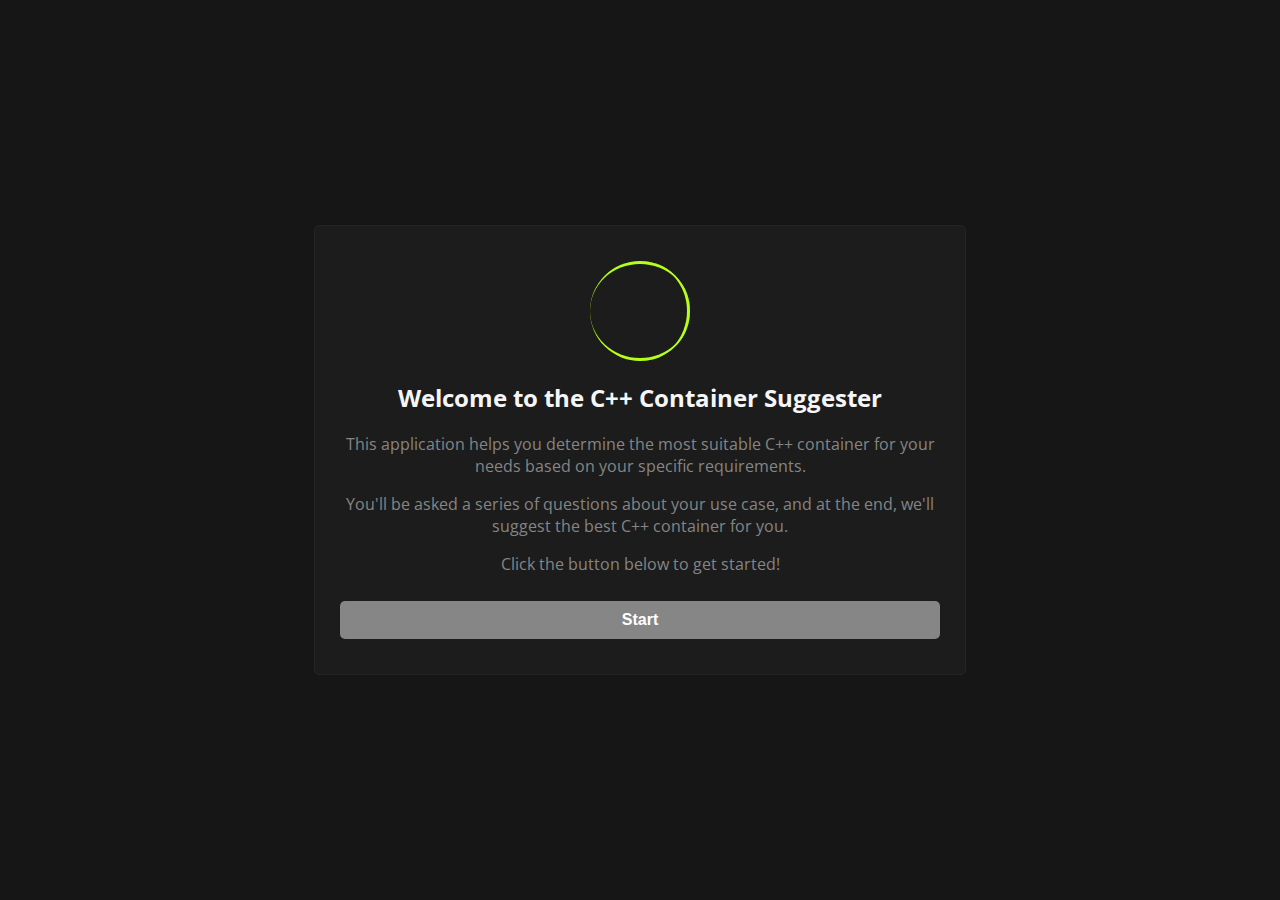
==== cpp-containers/index.html @ ea65dd3d "[+] General: Introduce C++ Container Suggester App" ====
<!doctype html><html lang="en"><head><meta charset="utf-8"/><meta name="viewport" content="width=device-width,initial-scale=1"/><link rel="manifest" href="/cpp-containers/manifest.json"/><link rel="preconnect" href="https://fonts.googleapis.com"><link rel="preconnect" href="https://fonts.gstatic.com" crossorigin><link href="https://fonts.googleapis.com/css2?family=Open+Sans:ital,wght@0,300..800;1,300..800&family=Roboto+Mono:ital,wght@0,100..700;1,100..700&display=swap" rel="stylesheet"><title>C++ Container Suggester</title><script defer="defer" src="/cpp-containers/static/js/main.af11e24f.js"></script><link href="/cpp-containers/static/css/main.3ea4bea8.css" rel="stylesheet"></head><body><noscript>You need to enable JavaScript to run this app.</noscript><div id="root"></div><script>function setVh(){const e=.01*window.innerHeight;document.documentElement.style.setProperty("--vh",`${e}px`)}window.addEventListener("resize",setVh),window.addEventListener("orientationchange",setVh),setVh()</script></body></html>
---- cpp-containers/static/css/main.3ea4bea8.css ----
.light-mode{--background-color:#fff;--text-color:#000;--shadow-color:#000;--border-color:#000}.dark-mode{--background-color:#1c1c1c;--theme-green-color:#b6ff1b;--text-color:#f6f6f6;--text-color-secondary:#858585;--text-color-button:#fff;--text-color-button-secondary:#dfdfdf;--text-color-button-hover:#000;--text-color-button-secondary-hover:#5c5c5c;--shadow-color:#292e32;--border-color:#242424;--button-color:#868686;--button-hover-color:#b6ff1b;--container-higlight-color:#b6ff1b;--question-text-higlight-color:#b7ff1b6b;--result-link-color:#b6ff1b;--result-link-hover-color:#1d2b00}body{background-color:#161616;color:var(--text-color);font-family:Open Sans,sans-serif;justify-content:center;margin:0;min-height:100vh;min-height:calc(var(--vh, 1vh)*100)}body,header{align-items:center;display:flex}header{justify-content:space-between;left:20px;position:absolute;right:20px;top:20px}.box{background-color:var(--background-color);border:1px solid var(--border-color);border-radius:5px;color:var(--text-color);max-width:600px;min-width:300px;padding:35px 25px;text-align:center}img{height:auto;max-width:100%}p{color:var(--text-color-secondary)}p.result a{border-radius:5px;color:var(--result-link-color);font-family:Roboto Mono,sans-serif;font-size:30px;padding:10px;text-decoration:none;text-decoration-line:none!important;transition:.2s ease-in-out}p.result a:hover{background-color:var(--result-link-hover-color);border-radius:5px}.question-box img{border-radius:10px;height:auto;margin-bottom:20px;max-width:100%}.question-header{justify-content:space-between;right:0;top:0}button{background-color:var(--button-color);border:none;border-radius:5px;color:var(--text-color-button);cursor:pointer;font-size:16px;font-weight:700;margin-top:10px;padding:10px 20px;transition:background-color .3s;width:100%}button p{color:var(--text-color-button-secondary);font-weight:400!important}button.controlButton{border-radius:50%;font-size:20px;height:40px;margin-right:5px;padding:2px;width:40px}button.decisionButton{border-radius:5px;width:45%}#decisionBox{display:flex;justify-content:space-between;margin-top:20px}button:hover{background-color:var(--button-hover-color);color:var(--text-color-button-hover)}button:hover p{color:var(--text-color-button-secondary-hover)}button:last-child{margin-right:0}.box h3{color:var(--theme-green-color)!important;font-size:18px;text-shadow:var(--question-text-higlight-color) 1px 1px 10px}@media (max-width:600px){body{align-items:center;display:flex;height:100vh;height:calc(var(--vh, 1vh)*100);justify-content:center;padding:0}.box{margin:0 10px;max-width:300px;padding:20px;width:100%}header{align-items:flex-start;flex-direction:column}button{font-size:14px;padding:10px}button.decisionButton{margin:10px 0;width:100%}#decisionBox{flex-direction:column}}@media (min-width:601px) and (max-width:1024px){body{height:auto;padding:20px}.box{margin:0 auto;max-width:600px;padding:25px;width:80%}header{align-items:center;flex-direction:row;justify-content:space-between}button{font-size:15px;padding:10px}button.decisionButton{width:48%}#decisionBox{flex-direction:row;flex-wrap:wrap}}.loader{height:100px;left:calc(50% - 32px);margin:0 auto;perspective:800px;top:calc(50% - 32px);width:100px}.inner,.loader{border-radius:50%}.inner{box-sizing:border-box;height:100%;position:absolute;width:100%}.inner.one{animation:rotate-one 1s linear infinite;border-bottom:3px solid var(--theme-green-color);left:0;top:0}.inner.two{animation:rotate-two 1s linear infinite;border-right:3px solid var(--theme-green-color);right:0;top:0}.inner.three{animation:rotate-three 1s linear infinite;border-top:3px solid var(--theme-green-color);bottom:0;right:0}@keyframes rotate-one{0%{transform:rotateX(35deg) rotateY(-45deg) rotate(0deg)}to{transform:rotateX(35deg) rotateY(-45deg) rotate(1turn)}}@keyframes rotate-two{0%{transform:rotateX(50deg) rotateY(10deg) rotate(0deg)}to{transform:rotateX(50deg) rotateY(10deg) rotate(1turn)}}@keyframes rotate-three{0%{transform:rotateX(35deg) rotateY(55deg) rotate(0deg)}to{transform:rotateX(35deg) rotateY(55deg) rotate(1turn)}}.fade-enter{opacity:0;transform:scale(.95)}.fade-enter-active{transition:opacity .5s ease-in-out,transform .5s ease-in-out}.fade-enter-active,.fade-exit{opacity:1;transform:scale(1)}.fade-exit-active{opacity:0;transform:scale(.95);transition:opacity .5s ease-in-out,transform .5s ease-in-out}
/*# sourceMappingURL=main.3ea4bea8.css.map*/
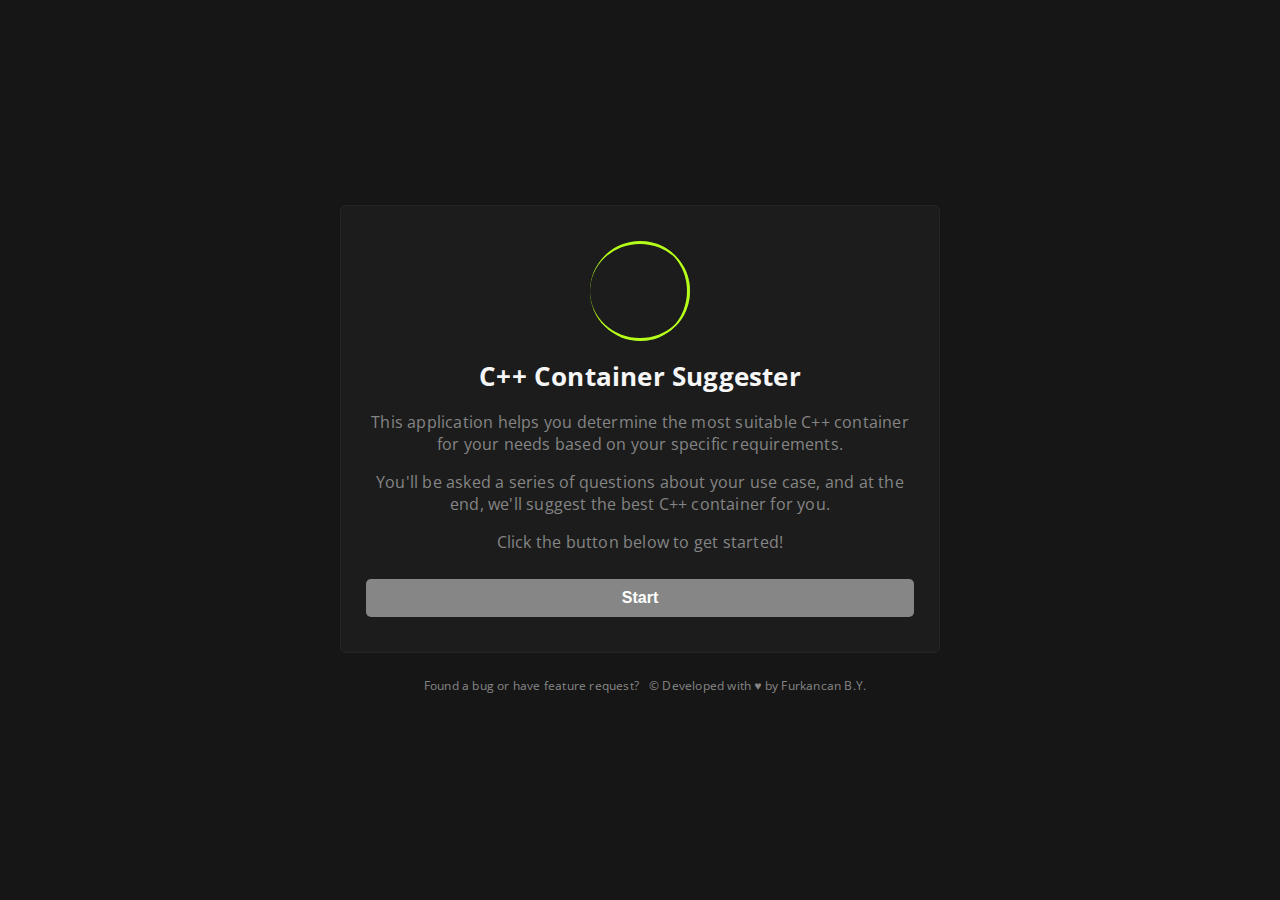
==== commit 37fa78d1: "Deploy the app" ====
--- a/cpp-containers/index.html
+++ b/cpp-containers/index.html
@@ -1 +1 @@
-<!doctype html><html lang="en"><head><meta charset="utf-8"/><meta name="viewport" content="width=device-width,initial-scale=1"/><link rel="manifest" href="/cpp-containers/manifest.json"/><link rel="preconnect" href="https://fonts.googleapis.com"><link rel="preconnect" href="https://fonts.gstatic.com" crossorigin><link href="https://fonts.googleapis.com/css2?family=Open+Sans:ital,wght@0,300..800;1,300..800&family=Roboto+Mono:ital,wght@0,100..700;1,100..700&display=swap" rel="stylesheet"><title>C++ Container Suggester</title><script defer="defer" src="/cpp-containers/static/js/main.af11e24f.js"></script><link href="/cpp-containers/static/css/main.3ea4bea8.css" rel="stylesheet"></head><body><noscript>You need to enable JavaScript to run this app.</noscript><div id="root"></div><script>function setVh(){const e=.01*window.innerHeight;document.documentElement.style.setProperty("--vh",`${e}px`)}window.addEventListener("resize",setVh),window.addEventListener("orientationchange",setVh),setVh()</script></body></html>+<!doctype html><html lang="en"><head><meta charset="utf-8"/><meta name="viewport" content="width=device-width,initial-scale=1"/><link rel="preconnect" href="https://fonts.googleapis.com"><link rel="preconnect" href="https://fonts.gstatic.com" crossorigin><link href="https://fonts.googleapis.com/css2?family=Open+Sans:ital,wght@0,300..800;1,300..800&family=Roboto+Mono:ital,wght@0,100..700;1,100..700&display=swap" rel="stylesheet"><link rel="apple-touch-icon" sizes="57x57" href="/cpp-containers/favicon/apple-icon-57x57.png"><link rel="apple-touch-icon" sizes="60x60" href="/cpp-containers/favicon/apple-icon-60x60.png"><link rel="apple-touch-icon" sizes="72x72" href="/cpp-containers/favicon/apple-icon-72x72.png"><link rel="apple-touch-icon" sizes="76x76" href="/cpp-containers/favicon/apple-icon-76x76.png"><link rel="apple-touch-icon" sizes="114x114" href="/cpp-containers/favicon/apple-icon-114x114.png"><link rel="apple-touch-icon" sizes="120x120" href="/cpp-containers/favicon/apple-icon-120x120.png"><link rel="apple-touch-icon" sizes="144x144" href="/cpp-containers/favicon/apple-icon-144x144.png"><link rel="apple-touch-icon" sizes="152x152" href="/cpp-containers/favicon/apple-icon-152x152.png"><link rel="apple-touch-icon" sizes="180x180" href="/cpp-containers/favicon/apple-icon-180x180.png"><link rel="icon" type="image/png" sizes="192x192" href="/cpp-containers/favicon/android-icon-192x192.png"><link rel="icon" type="image/png" sizes="32x32" href="/cpp-containers/favicon/favicon-32x32.png"><link rel="icon" type="image/png" sizes="96x96" href="/cpp-containers/favicon/favicon-96x96.png"><link rel="icon" type="image/png" sizes="16x16" href="/cpp-containers/favicon/favicon-16x16.png"><link rel="manifest" href="/cpp-containers/favicon/manifest.json"><meta name="msapplication-TileImage" content="/cpp-containers/favicon/ms-icon-144x144.png"><title>C++ Container Suggester</title><script defer="defer" src="/cpp-containers/static/js/main.18ef8eab.js"></script><link href="/cpp-containers/static/css/main.88fb5edf.css" rel="stylesheet"></head><body><noscript>You need to enable JavaScript to run this app.</noscript><div id="root"></div><script>function setVh(){const e=.01*window.innerHeight;document.documentElement.style.setProperty("--vh",`${e}px`)}window.addEventListener("resize",setVh),window.addEventListener("orientationchange",setVh),setVh()</script></body></html>--- a/cpp-containers/static/css/main.88fb5edf.css
+++ b/cpp-containers/static/css/main.88fb5edf.css
@@ -0,0 +1,2 @@
+:root{--background-color:#1c1c1c;--theme-green-color:#b6ff1b;--text-color:#f6f6f6;--text-color-secondary:#858585;--text-color-button:#fff;--text-color-button-secondary:#dfdfdf;--text-color-button-hover:#000;--text-color-button-secondary-hover:#5c5c5c;--shadow-color:#292e32;--border-color:#242424;--button-color:#868686;--button-hover-color:#b6ff1b;--container-higlight-color:#b6ff1b;--question-text-higlight-color:#b7ff1b6b;--result-link-color:#b6ff1b;--result-link-hover-color:#1d2b00;--credits-color:#868686;--credits-hover-color:#b6ff1b}body{align-items:center;background-color:#161616;color:#f6f6f6;color:var(--text-color);display:flex;font-family:Open Sans,sans-serif;justify-content:center;letter-spacing:.2px;margin:0;min-height:100vh;min-height:calc(var(--vh, 1vh)*100)}.container{height:auto;max-width:600px;min-width:300px}.box,.container{text-align:center}.box{background-color:#1c1c1c;background-color:var(--background-color);border:1px solid #242424;border:1px solid var(--border-color);border-radius:5px;color:#f6f6f6;color:var(--text-color);padding:35px 25px}button{background-color:#868686;background-color:var(--button-color);border:none;border-radius:5px;color:#fff;color:var(--text-color-button);cursor:pointer;font-size:16px;font-weight:700;margin-top:10px;padding:10px 20px;transition:background-color .3s;width:100%}button:hover{background-color:#b6ff1b;background-color:var(--button-hover-color);color:#000;color:var(--text-color-button-hover)}button p{color:#dfdfdf;color:var(--text-color-button-secondary);font-weight:400!important}button:hover p{color:#5c5c5c;color:var(--text-color-button-secondary-hover)}button:last-child{margin-right:0}img{height:auto;max-width:100%}p{color:#858585;color:var(--text-color-secondary)}a{text-decoration:none;text-decoration-line:none!important}.link-icon{font-size:10px;margin-right:1px;margin-top:1px;position:absolute;right:0;top:0}.clickable{position:relative;text-decoration:none}p.result a{border-radius:5px;color:#b6ff1b;color:var(--result-link-color);font-family:Roboto Mono,sans-serif;font-size:30px;padding:10px;text-decoration:none;text-decoration-line:none!important;transition:.2s ease-in-out}p.result a:hover{background-color:#1d2b00;background-color:var(--result-link-hover-color);border-radius:5px}.question-header{justify-content:space-between;right:0;top:0}button.controlButton{border-radius:50%;font-size:20px;height:40px;margin-right:5px;padding:2px;width:40px}button.decisionButton{border-radius:5px;width:45%}#decisionBox{display:flex;justify-content:space-between;margin-top:20px}.box h1{font-size:26px}.box h1,.box h2{color:#f6f6f6!important;color:var(--text-color)!important}.box h2{font-size:24px}.box h3{color:#b6ff1b!important;color:var(--theme-green-color)!important;font-size:18px;text-shadow:#b7ff1b6b 1px 1px 10px;text-shadow:var(--question-text-higlight-color) 1px 1px 10px}.credits{font-family:Open Sans,sans-serif;margin-top:20px;text-align:center}.credits p{display:contents;margin:5px;padding:0}.credits a,.credits p{color:#868686;color:var(--credits-color);font-size:12px}.credits a{border-radius:5px;padding:10px;text-decoration:none;text-decoration-line:none!important;transition:.2s ease-in-out}.credits a:hover{border-radius:5px;color:#b6ff1b;color:var(--credits-hover-color)}.loader{height:100px;left:calc(50% - 32px);margin:0 auto;perspective:800px;top:calc(50% - 32px);width:100px}.inner,.loader{border-radius:50%}.inner{box-sizing:border-box;height:100%;position:absolute;width:100%}.inner.one{animation:rotate-one 1s linear infinite;border-bottom:3px solid #b6ff1b;border-bottom:3px solid var(--theme-green-color);left:0;top:0}.inner.two{animation:rotate-two 1s linear infinite;border-right:3px solid #b6ff1b;border-right:3px solid var(--theme-green-color);right:0;top:0}.inner.three{animation:rotate-three 1s linear infinite;border-top:3px solid #b6ff1b;border-top:3px solid var(--theme-green-color);bottom:0;right:0}@keyframes rotate-one{0%{transform:rotateX(35deg) rotateY(-45deg) rotate(0deg)}to{transform:rotateX(35deg) rotateY(-45deg) rotate(1turn)}}@keyframes rotate-two{0%{transform:rotateX(50deg) rotateY(10deg) rotate(0deg)}to{transform:rotateX(50deg) rotateY(10deg) rotate(1turn)}}@keyframes rotate-three{0%{transform:rotateX(35deg) rotateY(55deg) rotate(0deg)}to{transform:rotateX(35deg) rotateY(55deg) rotate(1turn)}}.fade-enter{opacity:0;transform:scale(.95)}.fade-enter-active{transition:opacity .5s ease-in-out,transform .5s ease-in-out}.fade-enter-active,.fade-exit{opacity:1;transform:scale(1)}.fade-exit-active{opacity:0;transform:scale(.95);transition:opacity .5s ease-in-out,transform .5s ease-in-out}@media (max-width:600px){body{align-items:center;display:flex;height:100vh;height:calc(var(--vh, 1vh)*100);justify-content:center;padding:0}.container{max-width:300px;padding:20px}header{align-items:flex-start;flex-direction:column}button{font-size:14px;padding:10px}button.decisionButton{margin:10px 0;width:100%}#decisionBox{flex-direction:column}}@media (min-width:601px) and (max-width:1024px){body{height:auto;padding:20px}.container{margin:0 auto;max-width:600px}header{align-items:center;flex-direction:row;justify-content:space-between}button{font-size:15px;padding:10px}button.decisionButton{width:48%}#decisionBox{flex-direction:row;flex-wrap:wrap}}.tooltip-container{cursor:pointer;display:inline-block;font-family:Open Sans,sans-serif;font-size:14px;position:relative}.tooltip-text{background-color:#86868641;border-radius:5px;bottom:125%;color:#c2c2c2;left:50%;max-width:80vw;opacity:0;overflow:hidden;padding:7px;position:absolute;text-align:center;text-overflow:ellipsis;transform:translateX(-50%);transition:opacity .3s ease-in-out;white-space:nowrap;z-index:1}.tooltip-container:hover .tooltip-text{opacity:1;width:auto}
+/*# sourceMappingURL=main.88fb5edf.css.map*/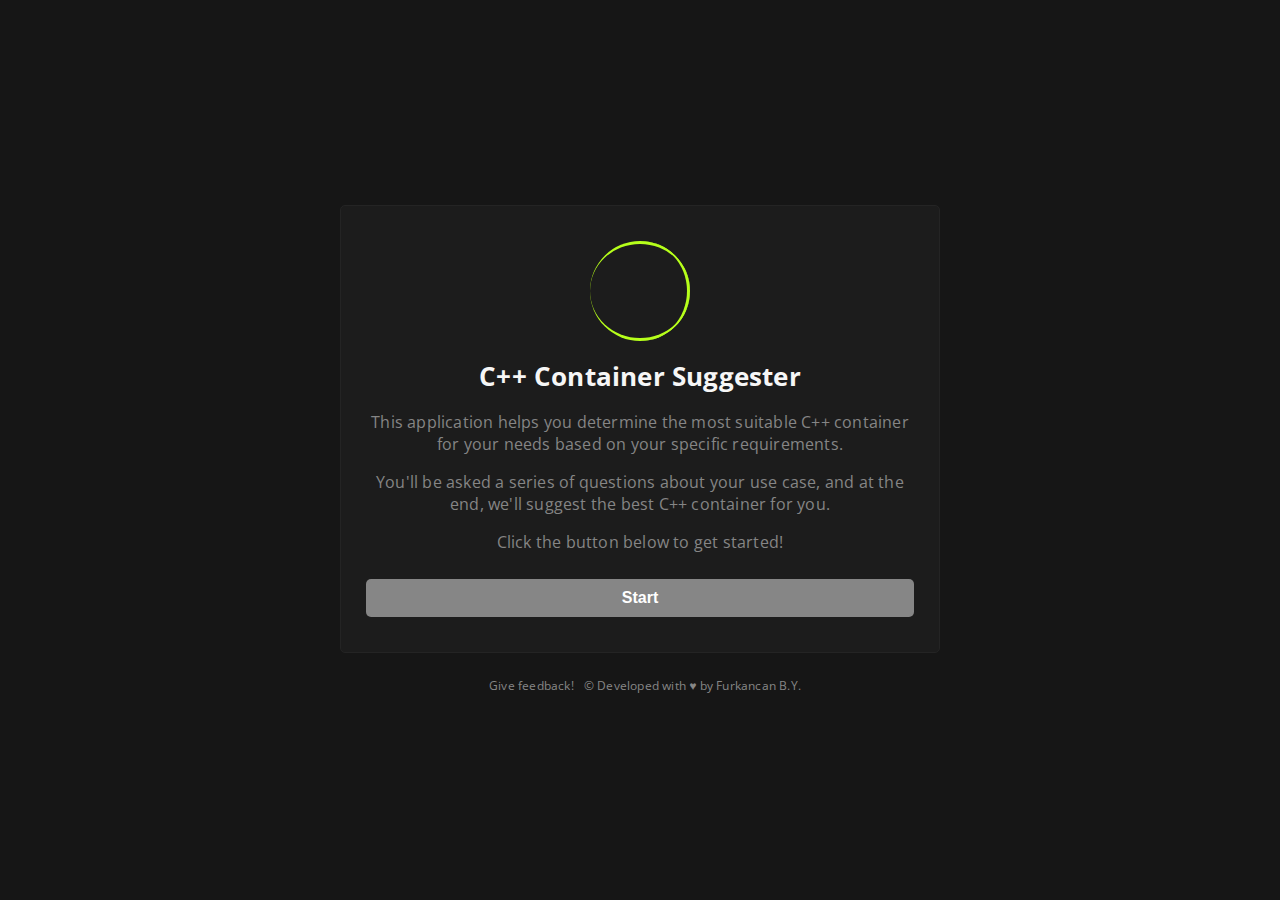
==== commit 5f73ba4c: "Deploy the app" ====
--- a/cpp-containers/index.html
+++ b/cpp-containers/index.html
@@ -1 +1 @@
-<!doctype html><html lang="en"><head><meta charset="utf-8"/><meta name="viewport" content="width=device-width,initial-scale=1"/><link rel="preconnect" href="https://fonts.googleapis.com"><link rel="preconnect" href="https://fonts.gstatic.com" crossorigin><link href="https://fonts.googleapis.com/css2?family=Open+Sans:ital,wght@0,300..800;1,300..800&family=Roboto+Mono:ital,wght@0,100..700;1,100..700&display=swap" rel="stylesheet"><link rel="apple-touch-icon" sizes="57x57" href="/cpp-containers/favicon/apple-icon-57x57.png"><link rel="apple-touch-icon" sizes="60x60" href="/cpp-containers/favicon/apple-icon-60x60.png"><link rel="apple-touch-icon" sizes="72x72" href="/cpp-containers/favicon/apple-icon-72x72.png"><link rel="apple-touch-icon" sizes="76x76" href="/cpp-containers/favicon/apple-icon-76x76.png"><link rel="apple-touch-icon" sizes="114x114" href="/cpp-containers/favicon/apple-icon-114x114.png"><link rel="apple-touch-icon" sizes="120x120" href="/cpp-containers/favicon/apple-icon-120x120.png"><link rel="apple-touch-icon" sizes="144x144" href="/cpp-containers/favicon/apple-icon-144x144.png"><link rel="apple-touch-icon" sizes="152x152" href="/cpp-containers/favicon/apple-icon-152x152.png"><link rel="apple-touch-icon" sizes="180x180" href="/cpp-containers/favicon/apple-icon-180x180.png"><link rel="icon" type="image/png" sizes="192x192" href="/cpp-containers/favicon/android-icon-192x192.png"><link rel="icon" type="image/png" sizes="32x32" href="/cpp-containers/favicon/favicon-32x32.png"><link rel="icon" type="image/png" sizes="96x96" href="/cpp-containers/favicon/favicon-96x96.png"><link rel="icon" type="image/png" sizes="16x16" href="/cpp-containers/favicon/favicon-16x16.png"><link rel="manifest" href="/cpp-containers/favicon/manifest.json"><meta name="msapplication-TileImage" content="/cpp-containers/favicon/ms-icon-144x144.png"><title>C++ Container Suggester</title><script defer="defer" src="/cpp-containers/static/js/main.18ef8eab.js"></script><link href="/cpp-containers/static/css/main.88fb5edf.css" rel="stylesheet"></head><body><noscript>You need to enable JavaScript to run this app.</noscript><div id="root"></div><script>function setVh(){const e=.01*window.innerHeight;document.documentElement.style.setProperty("--vh",`${e}px`)}window.addEventListener("resize",setVh),window.addEventListener("orientationchange",setVh),setVh()</script></body></html>+<!doctype html><html lang="en"><head><meta charset="utf-8"/><meta name="viewport" content="width=device-width,initial-scale=1"/><link rel="preconnect" href="https://fonts.googleapis.com"><link rel="preconnect" href="https://fonts.gstatic.com" crossorigin><link href="https://fonts.googleapis.com/css2?family=Open+Sans:ital,wght@0,300..800;1,300..800&family=Roboto+Mono:ital,wght@0,100..700;1,100..700&display=swap" rel="stylesheet"><link rel="apple-touch-icon" sizes="57x57" href="/cpp-containers/favicon/apple-icon-57x57.png"><link rel="apple-touch-icon" sizes="60x60" href="/cpp-containers/favicon/apple-icon-60x60.png"><link rel="apple-touch-icon" sizes="72x72" href="/cpp-containers/favicon/apple-icon-72x72.png"><link rel="apple-touch-icon" sizes="76x76" href="/cpp-containers/favicon/apple-icon-76x76.png"><link rel="apple-touch-icon" sizes="114x114" href="/cpp-containers/favicon/apple-icon-114x114.png"><link rel="apple-touch-icon" sizes="120x120" href="/cpp-containers/favicon/apple-icon-120x120.png"><link rel="apple-touch-icon" sizes="144x144" href="/cpp-containers/favicon/apple-icon-144x144.png"><link rel="apple-touch-icon" sizes="152x152" href="/cpp-containers/favicon/apple-icon-152x152.png"><link rel="apple-touch-icon" sizes="180x180" href="/cpp-containers/favicon/apple-icon-180x180.png"><link rel="icon" type="image/png" sizes="192x192" href="/cpp-containers/favicon/android-icon-192x192.png"><link rel="icon" type="image/png" sizes="32x32" href="/cpp-containers/favicon/favicon-32x32.png"><link rel="icon" type="image/png" sizes="96x96" href="/cpp-containers/favicon/favicon-96x96.png"><link rel="icon" type="image/png" sizes="16x16" href="/cpp-containers/favicon/favicon-16x16.png"><link rel="manifest" href="/cpp-containers/favicon/manifest.json"><meta name="msapplication-TileImage" content="/cpp-containers/favicon/ms-icon-144x144.png"><title>C++ Container Suggester</title><script defer="defer" src="/cpp-containers/static/js/main.c4733e32.js"></script><link href="/cpp-containers/static/css/main.8897ef0a.css" rel="stylesheet"></head><body><noscript>You need to enable JavaScript to run this app.</noscript><div id="root"></div><script>function setVh(){const e=.01*window.innerHeight;document.documentElement.style.setProperty("--vh",`${e}px`)}window.addEventListener("resize",setVh),window.addEventListener("orientationchange",setVh),setVh()</script></body></html>--- a/cpp-containers/static/css/main.8897ef0a.css
+++ b/cpp-containers/static/css/main.8897ef0a.css
@@ -0,0 +1,2 @@
+:root{--background-color:#1c1c1c;--theme-green-color:#b6ff1b;--text-color:#f6f6f6;--text-color-secondary:#858585;--text-color-button:#fff;--text-color-button-secondary:#dfdfdf;--text-color-button-hover:#000;--text-color-button-secondary-hover:#5c5c5c;--shadow-color:#292e32;--border-color:#242424;--button-color:#868686;--button-hover-color:#b6ff1b;--container-higlight-color:#b6ff1b;--question-text-higlight-color:#b7ff1b6b;--result-link-color:#b6ff1b;--result-link-hover-color:#1d2b00;--credits-color:#868686;--credits-hover-color:#b6ff1b;--complexities-text-color:#5c5c5c;--complexities-text-hover-color:#b6ff1b}body{align-items:center;background-color:#161616;color:#f6f6f6;color:var(--text-color);display:flex;font-family:Open Sans,sans-serif;justify-content:center;letter-spacing:.2px;margin:0;min-height:100vh;min-height:calc(var(--vh, 1vh)*100)}.container{height:auto;max-width:600px;min-width:300px}.box,.container{text-align:center}.box{background-color:#1c1c1c;background-color:var(--background-color);border:1px solid #242424;border:1px solid var(--border-color);border-radius:5px;color:#f6f6f6;color:var(--text-color);padding:35px 25px}button{background-color:#868686;background-color:var(--button-color);border:none;border-radius:5px;color:#fff;color:var(--text-color-button);cursor:pointer;font-size:16px;font-weight:700;margin-top:10px;padding:10px 20px;transition:background-color .3s;width:100%}button:hover{background-color:#b6ff1b;background-color:var(--button-hover-color);color:#000;color:var(--text-color-button-hover)}button p{color:#dfdfdf;color:var(--text-color-button-secondary);font-weight:400!important}button:hover p{color:#5c5c5c;color:var(--text-color-button-secondary-hover)}button:last-child{margin-right:0}img{height:auto;max-width:100%}p{color:#858585;color:var(--text-color-secondary)}a{text-decoration:none;text-decoration-line:none!important}.link-icon{font-size:10px;margin-right:1px;margin-top:1px;position:absolute;right:0;top:0}.clickable{position:relative;text-decoration:none}p.result a{border-radius:5px;color:#b6ff1b;color:var(--result-link-color);font-family:Roboto Mono,sans-serif;font-size:30px;padding:10px;text-decoration:none;text-decoration-line:none!important;transition:.2s ease-in-out}p.result a:hover{background-color:#1d2b00;background-color:var(--result-link-hover-color);border-radius:5px}.question-header{justify-content:space-between;right:0;top:0}button.controlButton{border-radius:50%;font-size:20px;height:40px;margin-right:5px;padding:2px;width:40px}button.decisionButton{border-radius:5px;width:45%}#decisionBox{display:flex;justify-content:space-between;margin-top:20px}.box h1{font-size:26px}.box h1,.box h2{color:#f6f6f6!important;color:var(--text-color)!important}.box h2{font-size:24px}.box h3{color:#b6ff1b!important;color:var(--theme-green-color)!important;font-size:18px;text-shadow:#b7ff1b6b 1px 1px 10px;text-shadow:var(--question-text-higlight-color) 1px 1px 10px}.complexity-container{color:#5c5c5c;color:var(--complexities-text-color);font-size:14px;line-height:14px}.complexity-container p{color:var(--color-complexities-text);padding-left:5px;pointer-events:none;-webkit-user-select:none;user-select:none}.complexity svg,.complexity-container p{transition:color .2s linear}.complexity{align-items:center;display:inline-flex;flex-direction:row;justify-content:space-between;margin-left:10px;margin-right:10px;text-align:center}.complexity:hover>*{color:#b6ff1b;color:var(--complexities-text-hover-color)}.note{color:#5c5c5c;color:var(--complexities-text-color);font-size:12px}.credits{font-family:Open Sans,sans-serif;margin-top:20px;text-align:center}.credits p{display:contents;margin:5px;padding:0}.credits a,.credits p{color:#868686;color:var(--credits-color);font-size:12px}.credits a{border-radius:5px;padding:10px;text-decoration:none;text-decoration-line:none!important;transition:.2s ease-in-out}.credits a:hover{border-radius:5px;color:#b6ff1b;color:var(--credits-hover-color)}.loader{height:100px;left:calc(50% - 32px);margin:0 auto;perspective:800px;top:calc(50% - 32px);width:100px}.inner,.loader{border-radius:50%}.inner{box-sizing:border-box;height:100%;position:absolute;width:100%}.inner.one{animation:rotate-one 1s linear infinite;border-bottom:3px solid #b6ff1b;border-bottom:3px solid var(--theme-green-color);left:0;top:0}.inner.two{animation:rotate-two 1s linear infinite;border-right:3px solid #b6ff1b;border-right:3px solid var(--theme-green-color);right:0;top:0}.inner.three{animation:rotate-three 1s linear infinite;border-top:3px solid #b6ff1b;border-top:3px solid var(--theme-green-color);bottom:0;right:0}@keyframes rotate-one{0%{transform:rotateX(35deg) rotateY(-45deg) rotate(0deg)}to{transform:rotateX(35deg) rotateY(-45deg) rotate(1turn)}}@keyframes rotate-two{0%{transform:rotateX(50deg) rotateY(10deg) rotate(0deg)}to{transform:rotateX(50deg) rotateY(10deg) rotate(1turn)}}@keyframes rotate-three{0%{transform:rotateX(35deg) rotateY(55deg) rotate(0deg)}to{transform:rotateX(35deg) rotateY(55deg) rotate(1turn)}}.fade-enter{opacity:0;transform:scale(.95)}.fade-enter-active{transition:opacity .5s ease-in-out,transform .5s ease-in-out}.fade-enter-active,.fade-exit{opacity:1;transform:scale(1)}.fade-exit-active{opacity:0;transform:scale(.95);transition:opacity .5s ease-in-out,transform .5s ease-in-out}@media (max-width:600px){body{align-items:center;display:flex;height:100vh;height:calc(var(--vh, 1vh)*100);justify-content:center;padding:0}.container{max-width:300px;padding:20px}header{align-items:flex-start;flex-direction:column}button{font-size:14px;padding:10px}button.decisionButton{margin:10px 0;width:100%}#decisionBox{flex-direction:column}}@media (min-width:601px) and (max-width:1024px){body{height:auto;padding:20px}.container{margin:0 auto;max-width:600px}header{align-items:center;flex-direction:row;justify-content:space-between}button{font-size:15px;padding:10px}button.decisionButton{width:48%}#decisionBox{flex-direction:row;flex-wrap:wrap}}.tooltip-container{cursor:auto;display:inline-block;font-family:Open Sans,sans-serif;font-size:14px;position:relative}.tooltip-text{background-color:#464646;border-radius:5px;box-shadow:0 0 10px #0003;color:#c2c2c2;left:50%;max-width:80vw;opacity:0;overflow:hidden;padding:7px;position:absolute;text-align:center;text-overflow:ellipsis;transform:translateX(-50%);transition:opacity .3s ease-in-out;visibility:hidden;white-space:nowrap;z-index:1}.tooltip-container:hover .tooltip-text{opacity:1;visibility:visible;width:auto}.tooltip-text.top{bottom:100%;margin-bottom:5px}.tooltip-text.bottom{margin-top:5px;top:100%}.cpp-version-labels{display:flex;gap:10px;justify-content:center}.label{border:1px solid #5c5c5c;border-radius:5px;color:#5c5c5c;font-size:12px;padding:2px 10px}.label.highlighted{background-color:#b6ff1b;border-color:#161616;color:#1c1c1c;font-weight:700}
+/*# sourceMappingURL=main.8897ef0a.css.map*/